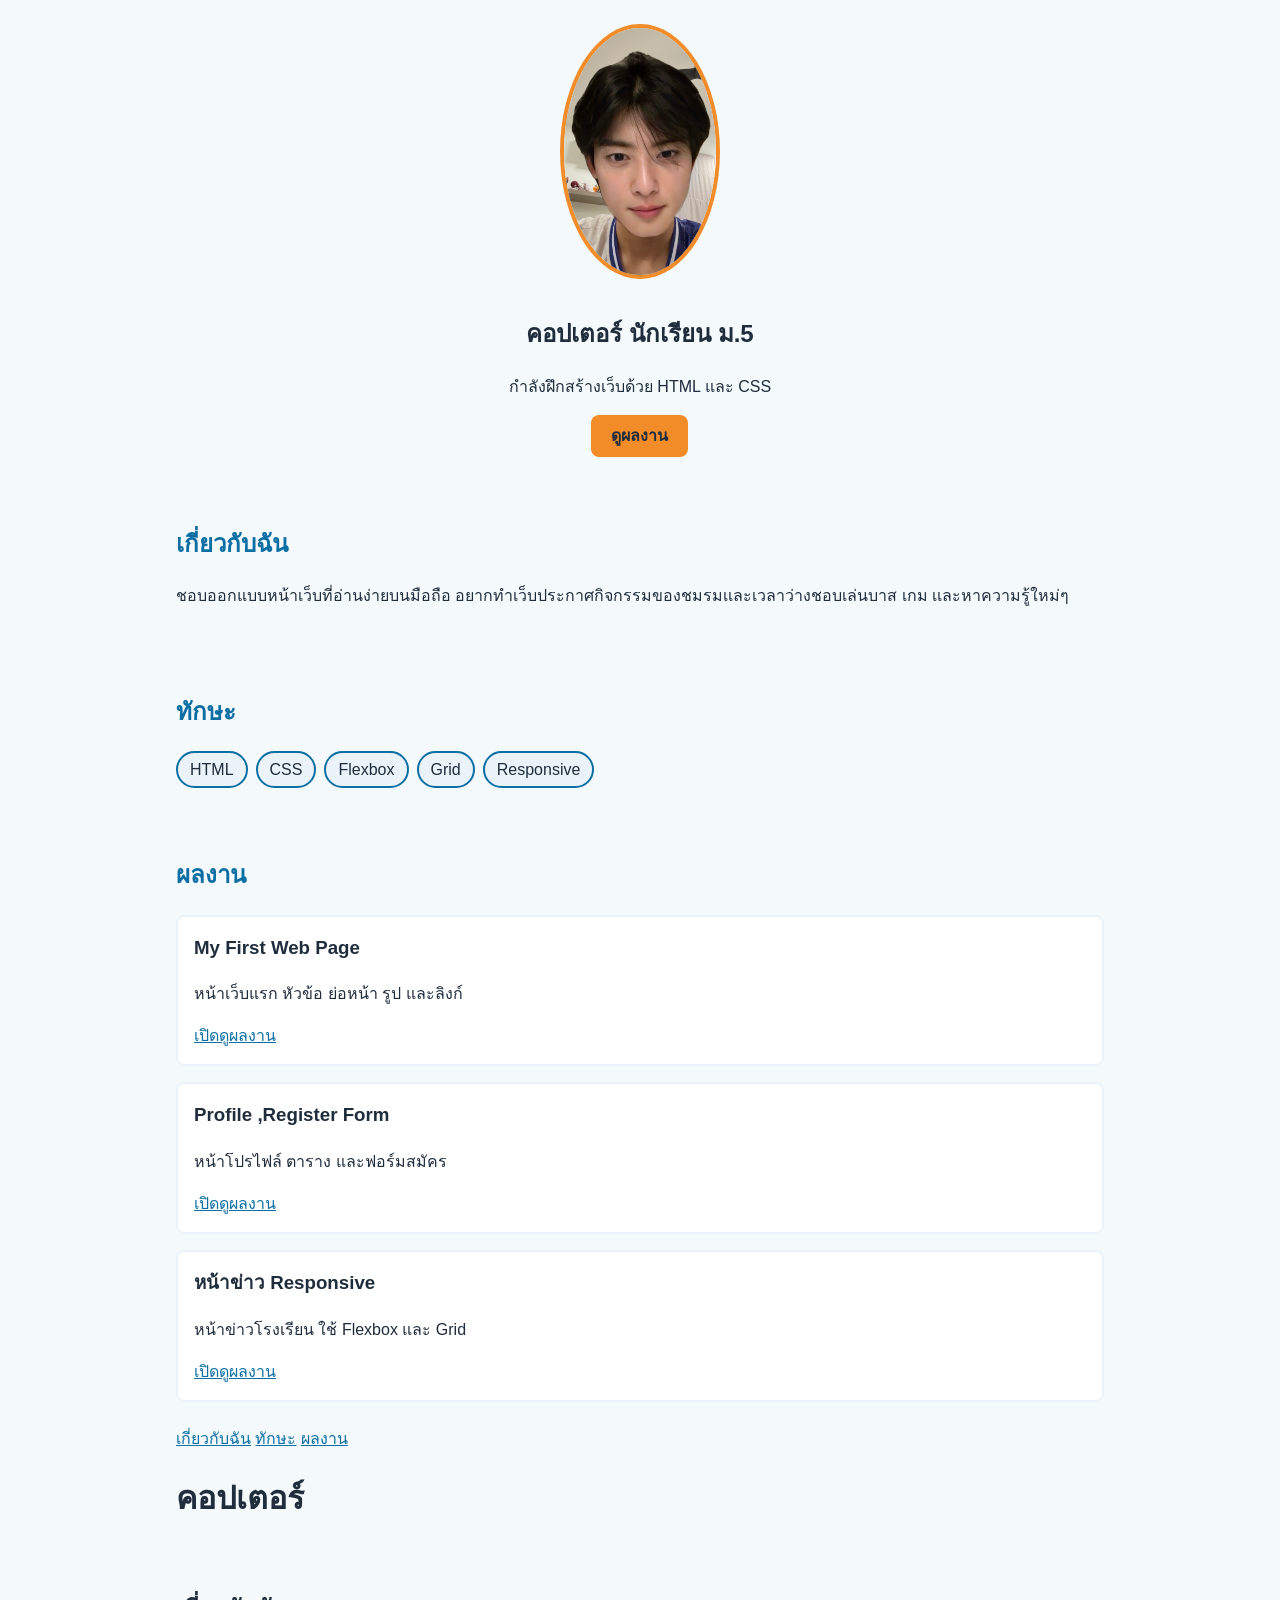
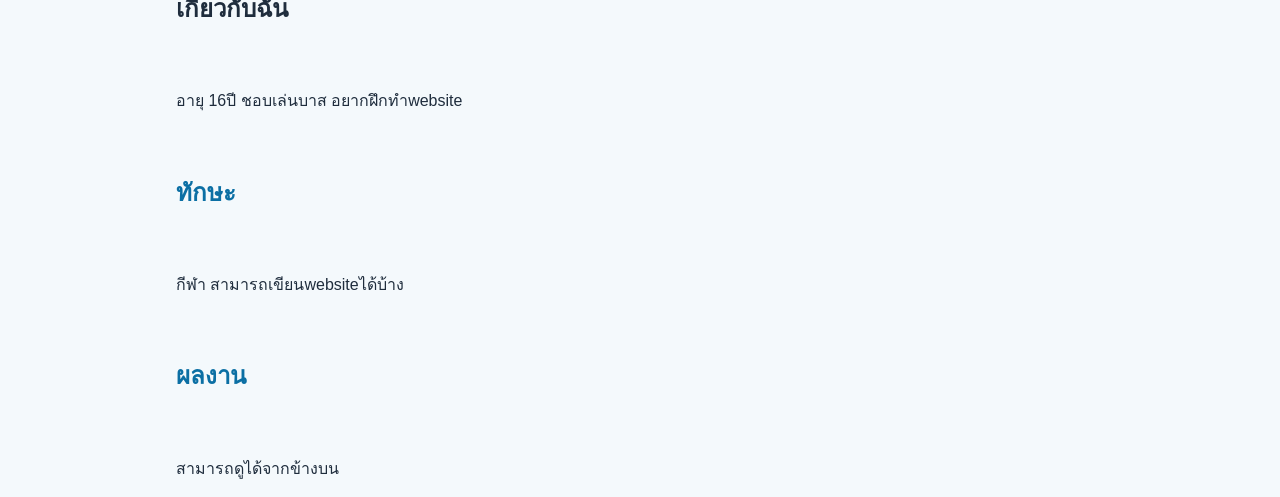
==== index.html @ 7461148d "เพิ่ม file portflio ครั้งเเรก" ====
<!DOCTYPE html>
<html lang="th">
<head>
  <meta charset="UTF-8">
  <meta name="viewport"
        content="width=device-width, initial-scale=1.0">
  <title>คอปเตอร์ | พอร์ตโฟลิโอ</title>
  <link rel="stylesheet" href="style.css">
</head>

<body>

  <main id="top">
  <section class="hero">
    <img class="avatar" src="images/win-william.JPG"
         width="160" height="160"
         alt="ภาพสุดเท่">
    <div>
      <h1>คอปเตอร์ นักเรียน ม.5 </h1>
      <p>กำลังฝึกสร้างเว็บด้วย HTML และ CSS</p>
      <a class="btn" href="#projects">ดูผลงาน</a>
    </div>
  </section>

<section id="about">
      <h2>เกี่ยวกับฉัน</h2>
      <p>ชอบออกแบบหน้าเว็บที่อ่านง่ายบนมือถือ
         อยากทำเว็บประกาศกิจกรรมของชมรมเเละเวลาว่างชอบเล่นบาส เกม เเละหาความรู้ใหม่ๆ</p>
    </section>

    <section id="skills">
      <h2>ทักษะ</h2>
      <ul class="skills">
        <li>HTML</li>
        <li>CSS</li>
        <li>Flexbox</li>
        <li>Grid</li>
        <li>Responsive</li>
      </ul>
    </section>

    <section id="projects">
  <h2>ผลงาน</h2>
  <div class="projects">
    <article class="card">
      <h3>My First Web Page</h3>
      <p>หน้าเว็บแรก หัวข้อ ย่อหน้า รูป และลิงก์</p>
      <a href="projects/my-first-page/index.html">
        เปิดดูผลงาน</a>
    </article>
    <article class="card">
      <h3>Profile ,Register Form</h3>
      <p>หน้าโปรไฟล์ ตาราง และฟอร์มสมัคร</p>
      <a href="projects/profile-register/index.html">
        เปิดดูผลงาน</a>
    </article>
    <article class="card">
      <h3>หน้าข่าว Responsive</h3>
      <p>หน้าข่าวโรงเรียน ใช้ Flexbox และ Grid</p>
      <a href="projects/school-news/index.html">
        เปิดดูผลงาน</a>
    </article>
  </div>
</section>

<nav>
  <a href="#About">เกี่ยวกับฉัน</a>
  <a href="skills">ทักษะ</a>
  <a href="#projects">ผลงาน</a>
</nav>
<h1>คอปเตอร์</h1>
<section id="about"><h1>เกี่ยวกับฉัน</h1></section>
<p>อายุ 16ปี ชอบเล่นบาส อยากฝึกทำwebsite</p>
<section id="skills"><h2>ทักษะ</h2></section>
<p>กีฬา สามารถเขียนwebsiteได้บ้าง</p>
<section id="projects"><h2>ผลงาน</h2></section>
<p>สามารถดูได้จากข้างบน</p>
---- style.css ----
:root {
  --bg: #f4f9fc;
  --blue: #0b6fa4;
  --light: #eaf3f9;
  --orange: #f28c28;
  --ink: #1f2d3d;
}


* { box-sizing: border-box; }
html { scroll-behavior: smooth; }
body {
  margin: 0;
  font-family: sans-serif;
  line-height: 1.6;
  color: var(--ink);
  background: var(--bg);
}
img { max-width: 100%; height: auto; }
a { color: var(--blue); }
h2 { color: var(--blue); }


* { box-sizing: border-box; }
html { scroll-behavior: smooth; }
body {
  margin: 0;
  font-family: sans-serif;
  line-height: 1.6;
  color: var(--ink);
  background: var(--bg);
}
img { max-width: 100%; height: auto; }
a { color: var(--blue); }
h2 { color: var(--blue); }


/* ===== ส่วนหัว ===== */
.site-header {
  display: flex;
  flex-wrap: wrap;
  justify-content: space-between;
  align-items: center;
  gap: 8px 16px;
  padding: 12px 16px;
  background: var(--blue);
}
.site-header a {
  color: white;
  text-decoration: none;
}
.logo {
  font-size: 1.25rem;
  font-weight: bold;
}
nav ul {
  display: flex;
  flex-wrap: wrap;
  gap: 12px;
  list-style: none;
  margin: 0;
  padding: 0;
}

/* ===== เนื้อหา ===== */
main {
  max-width: 960px;
  margin: 0 auto;
  padding: 0 16px;
}
section { padding: 24px 0; }
.hero {
  display: grid;
  gap: 16px;
  justify-items: center;
  text-align: center;
}
.avatar {
  width: 160px;
  border-radius: 50%;
  border: 4px solid var(--orange);
}
.btn {
  display: inline-block;
  padding: 8px 20px;
  border-radius: 8px;
  background: var(--orange);
  color: var(--ink);
  font-weight: bold;
  text-decoration: none;
}

/* ===== ป้ายทักษะ ===== */
.skills {
  display: flex;
  flex-wrap: wrap;
  gap: 8px;
  list-style: none;
  margin: 0;
  padding: 0;
}
.skills li {
  padding: 4px 12px;
  border: 2px solid var(--blue);
  border-radius: 999px;
  background: var(--light);
}

/* ===== การ์ดผลงาน ===== */
.projects {
  display: grid;
  grid-template-columns: 1fr;
  gap: 16px;
}
.card {
  padding: 16px;
  border: 2px solid var(--light);
  border-radius: 8px;
  background: white;
}
.card h3 { margin-top: 0; }
footer {
  padding: 16px;
  text-align: center;
  background: var(--light);
}
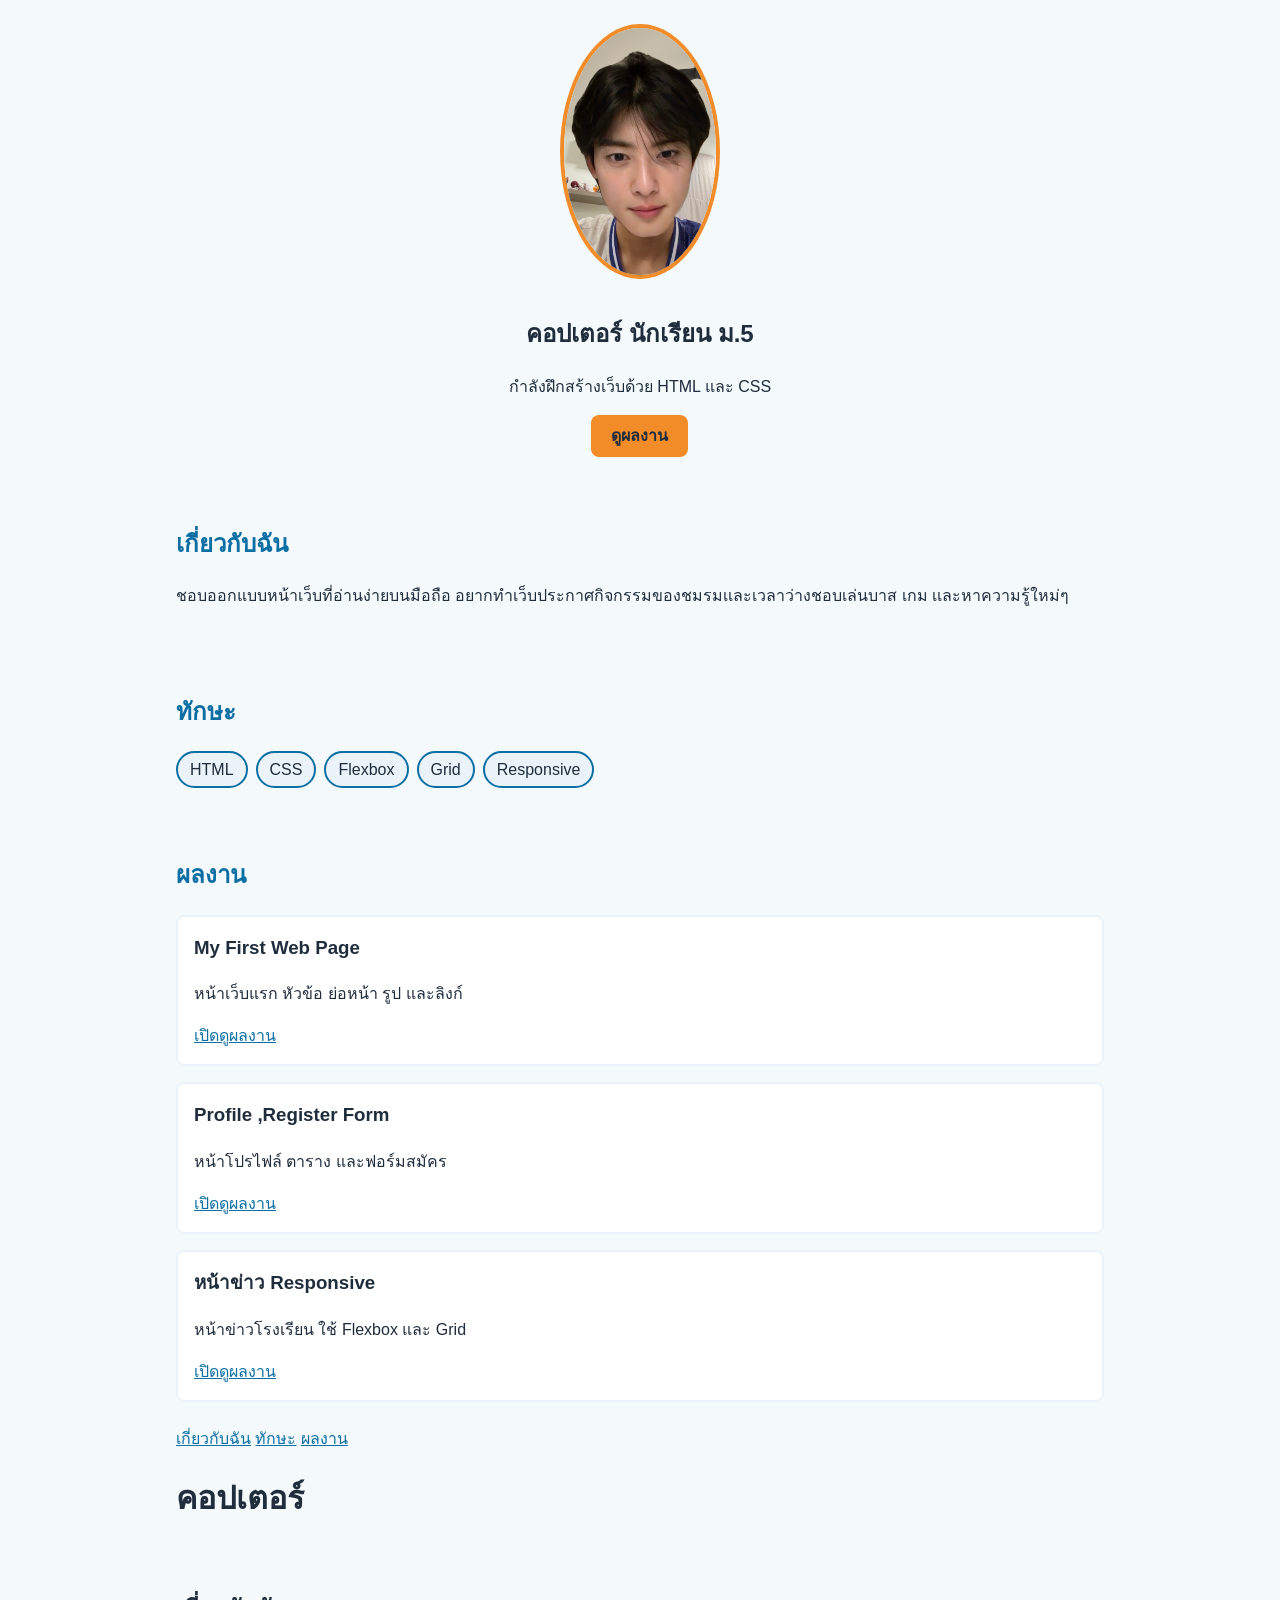
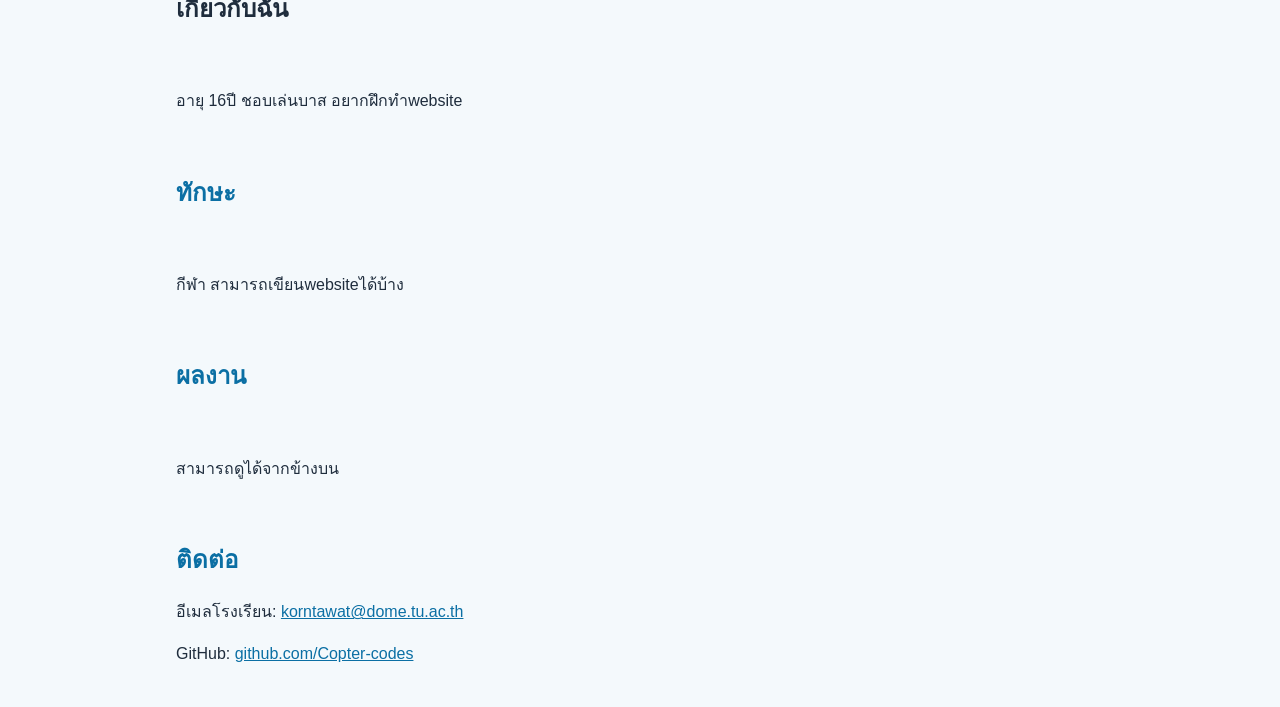
==== commit b9e3bd33: "เพิ่ม link github ในส่วนติดต่อ" ====
--- a/index.html
+++ b/index.html
@@ -74,4 +74,14 @@
 <section id="skills"><h2>ทักษะ</h2></section>
 <p>กีฬา สามารถเขียนwebsiteได้บ้าง</p>
 <section id="projects"><h2>ผลงาน</h2></section>
-<p>สามารถดูได้จากข้างบน</p>+<p>สามารถดูได้จากข้างบน</p>
+
+<section id="contact">
+  <h2>ติดต่อ</h2>
+  <p>อีเมลโรงเรียน:
+    <a href="korntawat.usaw@dome.tu.ac.th">
+    korntawat@dome.tu.ac.th</a></p>
+  <p>GitHub:
+    <a href="https://github.com/Copter-codes">
+    github.com/Copter-codes</a></p>
+</section>
